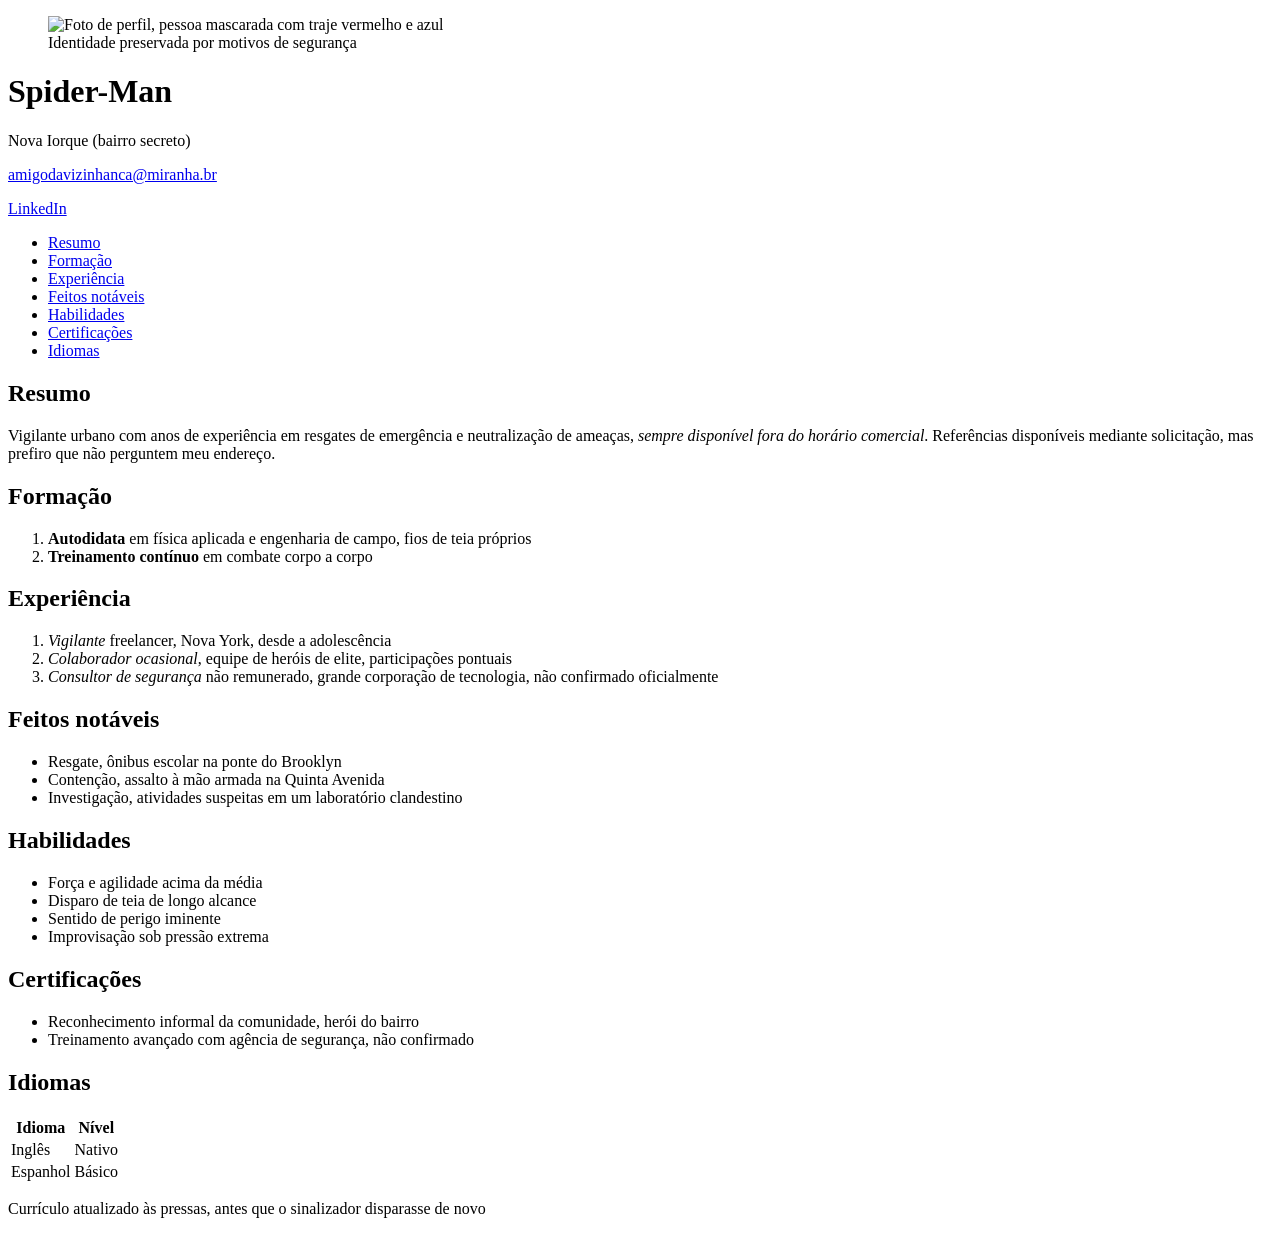
==== aula-5/index.html @ c984cb75 "Add files via upload" ====
<!DOCTYPE html>
<html lang="pt-br">
<head>
  <meta charset="UTF-8" />
  <meta name="viewport" content="width=device-width, initial-scale=1.0" />
  <title>Currículo Spider-Man</title>
  <link rel="stylesheet" href="./styles/style.css">
</head>
<body>
  <header>
    <figure>
      <img src="./images/miranha.jpg" alt="Foto de perfil, pessoa mascarada com traje vermelho e azul" />
      <figcaption>Identidade preservada por motivos de segurança</figcaption>
    </figure>
    <h1>Spider-Man</h1>
    <div class="header-info">
      <p>Nova Iorque (bairro secreto)</p>
      <p>
        <a href="mailto:amigodavizinhanca@miranha.br">amigodavizinhanca@miranha.br</a>
      </p>
      <p>
        <a href="https://www.linkedin.com/in/miranha/">LinkedIn</a>
      </p>
      <nav>
        <ul>
          <li><a href="#resumo">Resumo</a></li>
          <li><a href="#formacao">Formação</a></li>
          <li><a href="#experiencia">Experiência</a></li>
          <li><a href="#feitos">Feitos notáveis</a></li>
          <li><a href="#habilidades">Habilidades</a></li>
          <li><a href="#certificacoes">Certificações</a></li>
          <li><a href="#idiomas">Idiomas</a></li>
        </ul>
      </nav>
    </div>
  </header>

  <main>
    <section id="resumo">
      <h2>Resumo</h2>
      <p>
        Vigilante urbano com anos de experiência em resgates de emergência e neutralização de ameaças,
        <em>sempre disponível fora do horário comercial</em>. Referências disponíveis mediante solicitação,
        mas prefiro que não perguntem meu endereço.
      </p>
    </section>

    <section id="formacao">
      <h2>Formação</h2>
      <ol>
        <li><strong>Autodidata</strong> em física aplicada e engenharia de campo, fios de teia próprios</li>
        <li><strong>Treinamento contínuo</strong> em combate corpo a corpo</li>
      </ol>
    </section>

    <section id="experiencia">
      <h2>Experiência</h2>
      <ol>
        <li><em>Vigilante</em> freelancer, Nova York, desde a adolescência</li>
        <li><em>Colaborador ocasional</em>, equipe de heróis de elite, participações pontuais</li>
        <li><em>Consultor de segurança</em> não remunerado, grande corporação de tecnologia, não confirmado oficialmente</li>
      </ol>
    </section>

    <section id="feitos">
      <h2>Feitos notáveis</h2>
      <ul>
        <li>Resgate, ônibus escolar na ponte do Brooklyn</li>
        <li>Contenção, assalto à mão armada na Quinta Avenida</li>
        <li>Investigação, atividades suspeitas em um laboratório clandestino</li>
      </ul>
    </section>

    <section id="habilidades">
      <h2>Habilidades</h2>
      <ul>
        <li>Força e agilidade acima da média</li>
        <li>Disparo de teia de longo alcance</li>
        <li>Sentido de perigo iminente</li>
        <li>Improvisação sob pressão extrema</li>
      </ul>
    </section>

    <section id="certificacoes">
      <h2>Certificações</h2>
      <ul>
        <li>Reconhecimento informal da comunidade, herói do bairro</li>
        <li>Treinamento avançado com agência de segurança, não confirmado</li>
      </ul>
    </section>

    <section id="idiomas">
      <h2>Idiomas</h2>
      <table>
        <thead>
          <tr>
            <th scope="col">Idioma</th>
            <th scope="col">Nível</th>
          </tr>
        </thead>
        <tbody>
          <tr>
            <td>Inglês</td>
            <td>Nativo</td>
          </tr>
          <tr>
            <td>Espanhol</td>
            <td>Básico</td>
          </tr>
        </tbody>
      </table>
    </section>
  </main>

  <footer>
    <p>Currículo atualizado às pressas, antes que o sinalizador disparasse de novo</p>
  </footer>
</body>

</html>
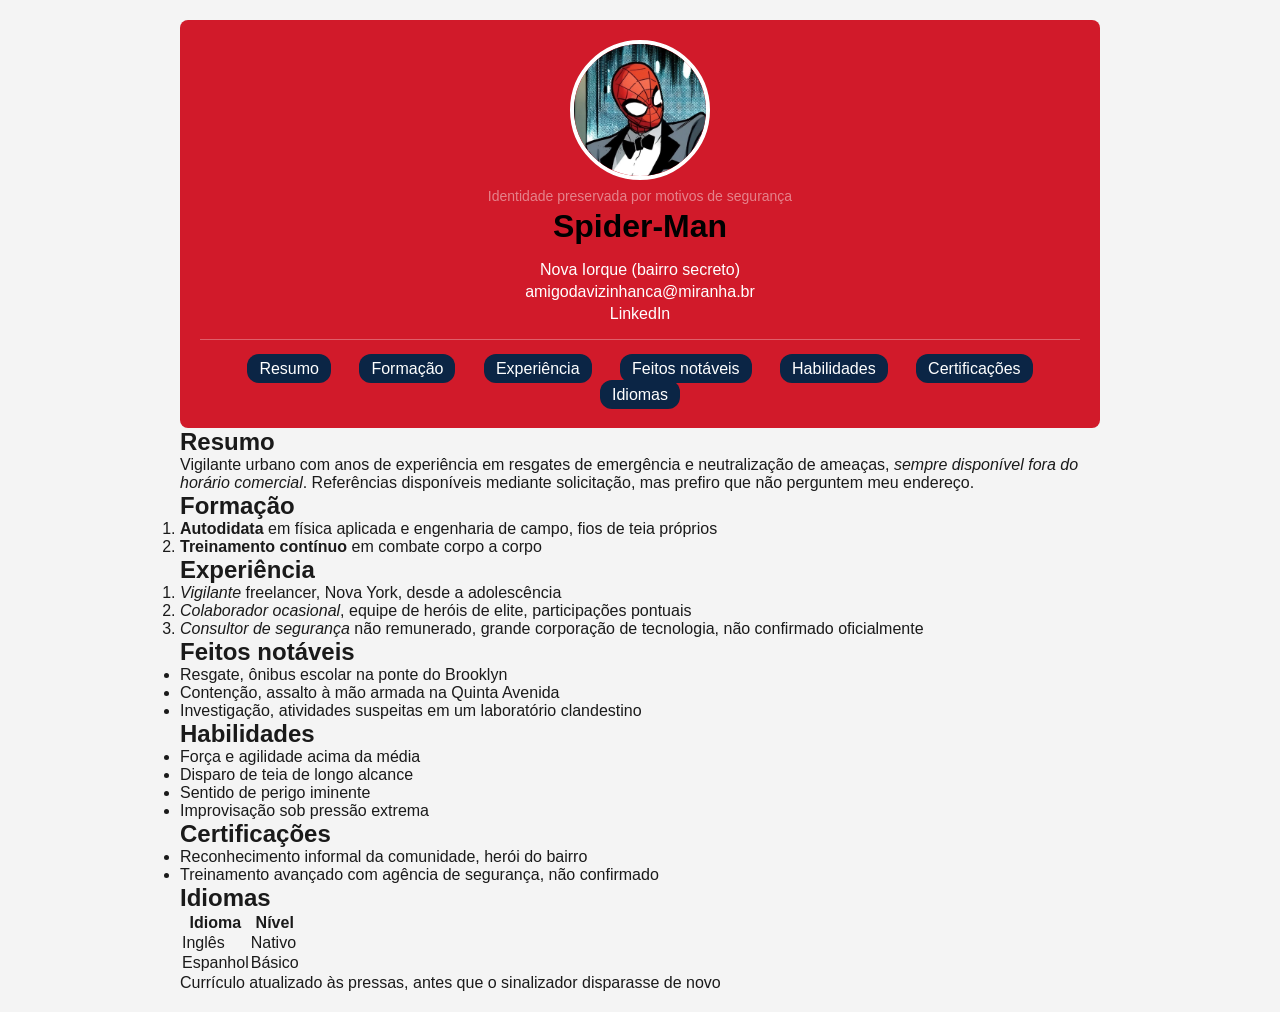
==== commit 7d3a422e: "aula-5 aula-5" ====
--- a/aula-5/index.html
+++ b/aula-5/index.html
@@ -4,7 +4,7 @@
   <meta charset="UTF-8" />
   <meta name="viewport" content="width=device-width, initial-scale=1.0" />
   <title>Currículo Spider-Man</title>
-  <link rel="stylesheet" href="./styles/style.css">
+  <link rel="stylesheet" href="./styles/global.css" />
 </head>
 <body>
   <header>
@@ -12,7 +12,7 @@
       <img src="./images/miranha.jpg" alt="Foto de perfil, pessoa mascarada com traje vermelho e azul" />
       <figcaption>Identidade preservada por motivos de segurança</figcaption>
     </figure>
-    <h1>Spider-Man</h1>
+    <h1 style="color: black;">Spider-Man</h1>
     <div class="header-info">
       <p>Nova Iorque (bairro secreto)</p>
       <p>
--- a/aula-5/styles/global.css
+++ b/aula-5/styles/global.css
@@ -0,0 +1,85 @@
+* {
+ margin: 0;
+ padding: 0;
+ box-sizing: border-box;   
+}
+
+body {
+  background-color: white;
+  font-size: 16px;
+  font-family: Arial, Helvetica, sans-serif;  
+  color: #1a1a1a;
+  background-color: #f4f4f4;
+  padding: 1.25rem;
+  max-width: 60rem;
+  margin: auto;
+}
+
+header {
+  background-color: #d11a2a;
+  color: #ffffff;
+  border-radius: 0.5rem;
+  text-align: center;
+  padding: 1.25rem;
+}
+
+header img {
+  width: 8.75rem;
+  height: 8.75rem;
+  border-radius: 50%;
+  border: 0.25rem solid #ffffff; 
+}
+
+header figcaption {
+  font-size: 0.875rem;
+  opacity: 0.45;
+  margin-top: 0.25rem;
+
+}
+
+header h1{
+  margin-top: 0.25rem;
+  font-size: 2rem;
+}
+
+/*criação de classes*/
+.header-info {
+  margin-top: 1rem;
+  
+}
+
+header p{
+  margin-top: 0.25rem;
+
+}
+
+a {
+   color: inherit;
+   text-decoration: none;
+}
+
+a:hover {
+  opacity: 0.8;
+  cursor: pointer;
+  color: #f6ff00;
+  transition: 0.5s;
+
+}
+
+nav {
+  margin-top: 1rem;
+  padding-top: 1rem;
+  border-top: 0.0625rem solid rgba(255, 255, 255, 0.3);
+}
+
+nav li {
+  display: inline-block;
+  margin: 0.25rem 0.5rem;
+}
+
+nav a {
+  background-color: #0b2545;
+  padding: 0.375rem 0.75rem;
+  border-radius:0.75rem;
+  margin: 0.25rem;
+}
